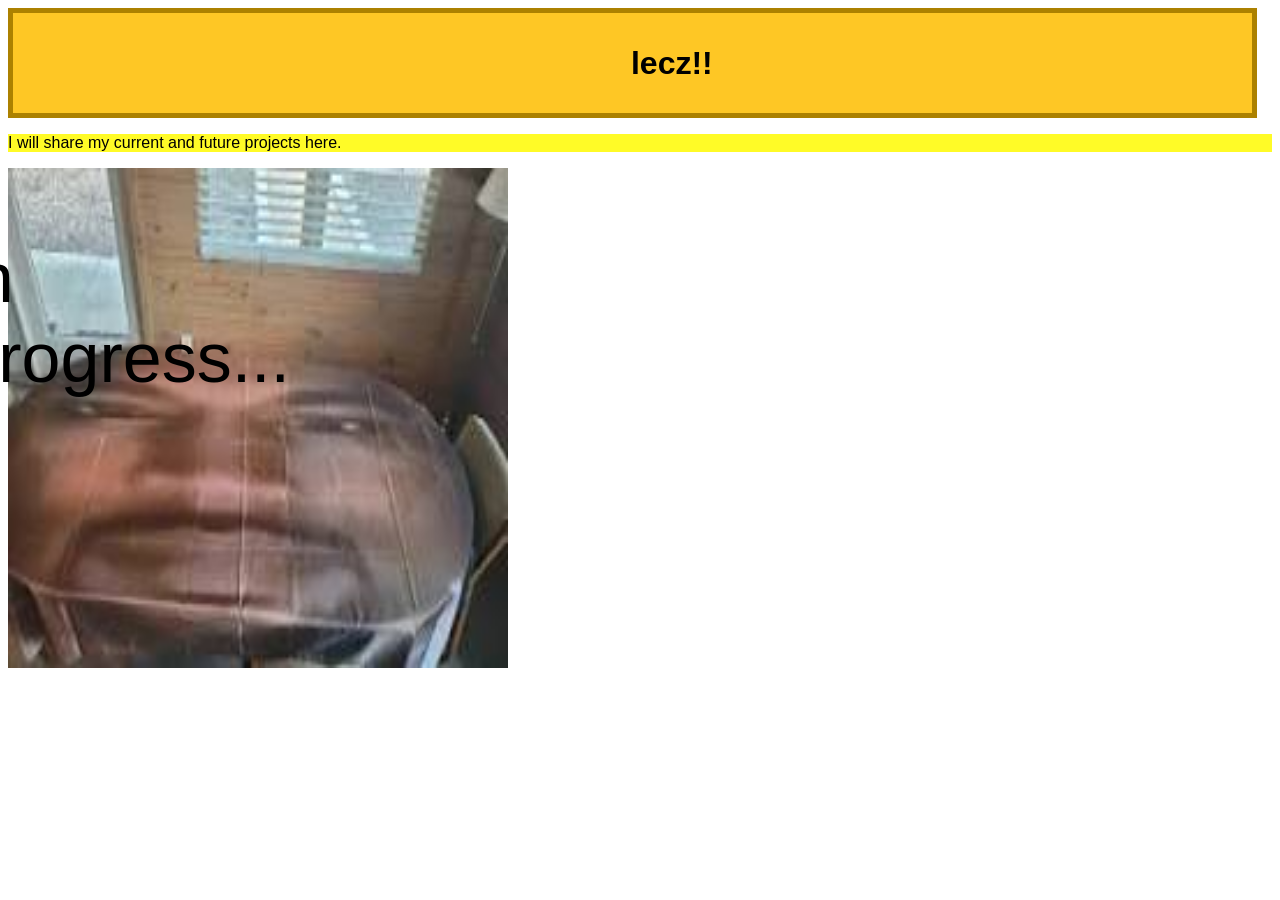
==== website/index.html @ db68d55a "Added the website for this" ====
<!DOCTYPE html>
<html lang="en">
<head>
    <meta charset="UTF-8">
    <meta name="viewport" content="width=device-width, initial-scale=1.0">
    <title>lecz!!</title>
    <link rel="stylesheet" href="styles.css">
    <link rel="preconnect" href="https://fonts.googleapis.com">
</head>
<body>
    <div class="header">
        <img id="pfpImg" src="media/pfp.png" alt="yuuko & hakase!" width="650" height="650"></img>
        <h1>lecz!!</h1>
    </div>
    
    <p id="introTxt">I will share my current and future projects here.</p>
    <p id="inProgress">in progress...</p>

    <img id="yeTable" src="media/yeTable.jpg" alt="ye, fka kanye, as a table."></img>
</body>
</html>
---- website/styles.css ----
* {
    font-family: 'Lexend', sans-serif;
}

body {
    background-image: url('media/city.png');
    background-size: cover;
    background-position: fit;
    background-repeat: no-repeat;
}

.header {
    position: top;
    width: 98%;
    height: 100px;
    background-color: #fec725;
    display: flex;
    align-items: center;
    justify-content: center;
    border:#ac8100;
    border-width: 5px;
    border-style: solid;
}

#pfpImg {
    position: relative;
    right: 85.4vh;
    width: 75px;
    height: 75px;
    border-width: 2px;
    border-height: 2px;
    border-style: solid;
    border-color: #000;
}

#yeTable {
    height: 500px;
    width: 500px;
}

#inProgress {
    position: absolute;
    font-size: 70px;
    right: 990px;
    color: #000000;
}

#introTxt {
    background-color: #fffb27;
}
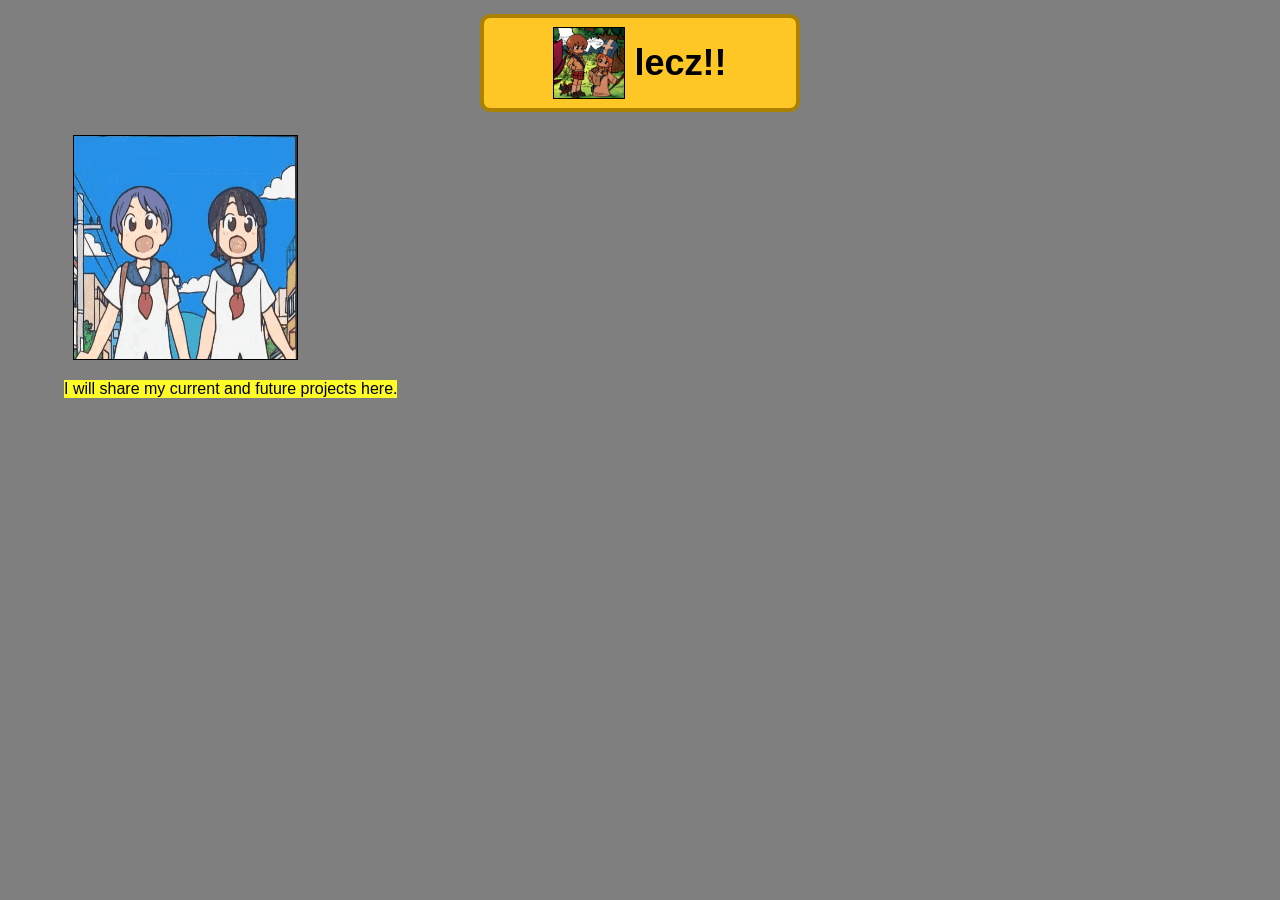
==== commit 35ec473e: "Updated website a bit..." ====
--- a/website/index.html
+++ b/website/index.html
@@ -8,14 +8,23 @@
     <link rel="preconnect" href="https://fonts.googleapis.com">
 </head>
 <body>
+
     <div class="header">
-        <img id="pfpImg" src="media/pfp.png" alt="yuuko & hakase!" width="650" height="650"></img>
-        <h1>lecz!!</h1>
+        <div id="headerContents">
+            <img id="pfpImg" src="media/pfp.png" alt="yuuko & hakase!" width="650" height="650"></img>
+            <h1>lecz!!</h1>
+        </div>
     </div>
-    
-    <p id="introTxt">I will share my current and future projects here.</p>
-    <p id="inProgress">in progress...</p>
 
-    <img id="yeTable" src="media/yeTable.jpg" alt="ye, fka kanye, as a table."></img>
+    <div class="body">
+        <div id="bodyContents">
+            
+            <img id="ghcImg" src="media/gohomeclub1.gif" alt="the go home club!" width="650" height="650"></img>
+            <p id="introTxt">I will share my current and future projects here.</p>
+            
+        </div>
+    </div>
+
+
 </body>
 </html>
--- a/website/styles.css
+++ b/website/styles.css
@@ -1,51 +1,87 @@
 
 * {
     font-family: 'Lexend', sans-serif;
+    box-sizing: border-box;
 }
 
 body {
     background-image: url('media/city.png');
     background-size: cover;
-    background-position: fit;
     background-repeat: no-repeat;
+    margin: 0;
+    padding: 0;
+}
+
+body::before {
+    content: "";
+    position: fixed;
+    top: 0;
+    left: 0;
+    width: 100%;
+    height: 100%;
+    background-color: rgba(0, 0, 0, 0.5);
+    z-index: -1;
+}
+
+.body {
+    display: flex;
+    align-items: top;
+    justify-content: left;
+}
+
+#bodyContents {
+    padding-left: 5vw;
+    padding-top: 5vh;
+    padding-bottom: 5vh;
+    padding-right: 10vw;
+}
+
+#ghcImg {
+    position: relative;
+    left: 0;
+    margin-left: 1vh;
+    width: 25vh;
+    height: 25vh;
+    border-width: 0.2vh;
+    border-style: solid;
+    border-color: #000;
 }
 
 .header {
-    position: top;
-    width: 98%;
-    height: 100px;
+    display: flex;
+    align-items: center;
+    width: 25vw;
+    height: 10vh;
+    padding-top: 4vh;
+    margin: 0 auto;
+    justify-content: center;
+}
+
+#headerContents {
     background-color: #fec725;
+    border:#ac8100;
+    border-width: 0.5vh;
+    border-style: solid;
+    border-radius: 10px;
     display: flex;
     align-items: center;
     justify-content: center;
-    border:#ac8100;
-    border-width: 5px;
-    border-style: solid;
+    width: 100%;
+    font-size: 2vh;
 }
 
 #pfpImg {
     position: relative;
-    right: 85.4vh;
-    width: 75px;
-    height: 75px;
-    border-width: 2px;
-    border-height: 2px;
+    left:auto;
+    margin-right: 1vh;
+    width: 8vh;
+    height: 8vh;
+    border-width: 0.2vh;
     border-style: solid;
     border-color: #000;
 }
 
-#yeTable {
-    height: 500px;
-    width: 500px;
-}
-
-#inProgress {
-    position: absolute;
-    font-size: 70px;
-    right: 990px;
-    color: #000000;
-}
-
 #introTxt {
     background-color: #fffb27;
+    width: fit-content;
 }
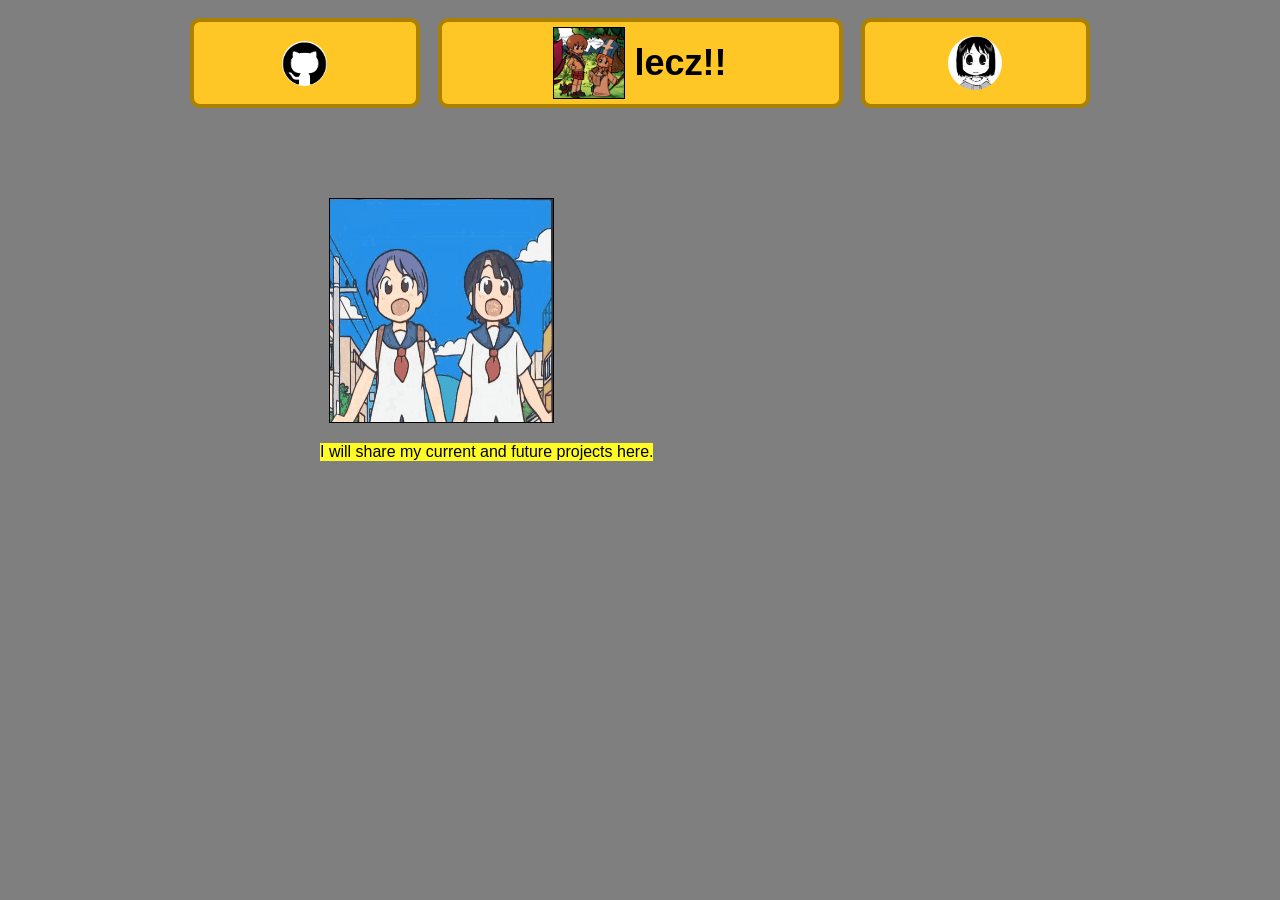
==== commit f9037c2a: "added kewlsies music and buttonz!" ====
--- a/website/index.html
+++ b/website/index.html
@@ -11,20 +11,36 @@
 
     <div class="header">
         <div id="headerContents">
-            <img id="pfpImg" src="media/pfp.png" alt="yuuko & hakase!" width="650" height="650"></img>
-            <h1>lecz!!</h1>
+
+            <a href="https://github.com/lex-icl" target="_blank">
+                <div id="headerLeft">
+                    <img id="githubImg" src="media/github1.png" alt="muh github link"></img>
+                </div>
+            </a>
+
+            <div id="headerCenter">
+                <img id="pfpImg" src="media/pfp.png" alt="yuuko & hakase!"></img>
+                <h1>lecz!!</h1>
+            </div>
+
+            <div id="headerRight">
+                <audio id="bgMusic" src="media/music1.mp3"></audio>
+                <img id="musicImg" src="media/nanosong1.png" alt="click to play music!! >:D"></img>
+            </div>
+
         </div>
     </div>
 
     <div class="body">
-        <div id="bodyContents">
+        <div id="bodyContents1">
             
             <img id="ghcImg" src="media/gohomeclub1.gif" alt="the go home club!" width="650" height="650"></img>
             <p id="introTxt">I will share my current and future projects here.</p>
-            
+
         </div>
     </div>
 
 
+<script src="script.js"></script>
 </body>
 </html>
--- a/website/styles.css
+++ b/website/styles.css
@@ -29,11 +29,11 @@
     justify-content: left;
 }
 
-#bodyContents {
-    padding-left: 5vw;
-    padding-top: 5vh;
+#bodyContents1 {
+    padding-left: 25vw;
+    padding-top: 12vh;
     padding-bottom: 5vh;
-    padding-right: 10vw;
+    padding-right: 25vw;
 }
 
 #ghcImg {
@@ -55,19 +55,70 @@
     padding-top: 4vh;
     margin: 0 auto;
     justify-content: center;
+    gap: 2vh;
 }
 
 #headerContents {
+    display: flex;
+    align-items: center;
+    justify-content: center;
+}
+
+#headerLeft {
+    display: flex;
+    align-items: center;
+    justify-content: center;
+    margin-right: 2vh;
+    border:#ac8100;
+    background-color: #fec725;
+    border-width: 0.5vh;
+    border-style: solid;
+    border-radius: 10px;
+    width: 25.5vh;
+    height: 10vh;
+}
+
+#headerRight {
+    cursor: pointer;
+    display: flex;
+    align-items: center;
+    justify-content: center;
+    margin-left: 2vh;
+    border:#ac8100;
+    background-color: #fec725;
+    border-width: 0.5vh;
+    border-style: solid;
+    border-radius: 10px;
+    width: 25.5vh;
+    height: 10vh;
+}
+
+#headerCenter {
+    display: flex;
     background-color: #fec725;
     border:#ac8100;
     border-width: 0.5vh;
     border-style: solid;
-    border-radius: 10px;
-    display: flex;
+    border-radius: 10px; 
+    width: 45vh;
+    height: 10vh;
+    font-size: 2vh;
     align-items: center;
     justify-content: center;
-    width: 100%;
-    font-size: 2vh;
+    padding-left: 4vh;
+    padding-right: 4vh;
+}
+
+#githubImg {
+    width: 5vh;
+    height: 5vh;
+    border-radius: 100%;
+}
+
+#musicImg {
+    width: 6vh;
+    height: 6vh;
+    border-radius: 100%;
 }
 
 #pfpImg {
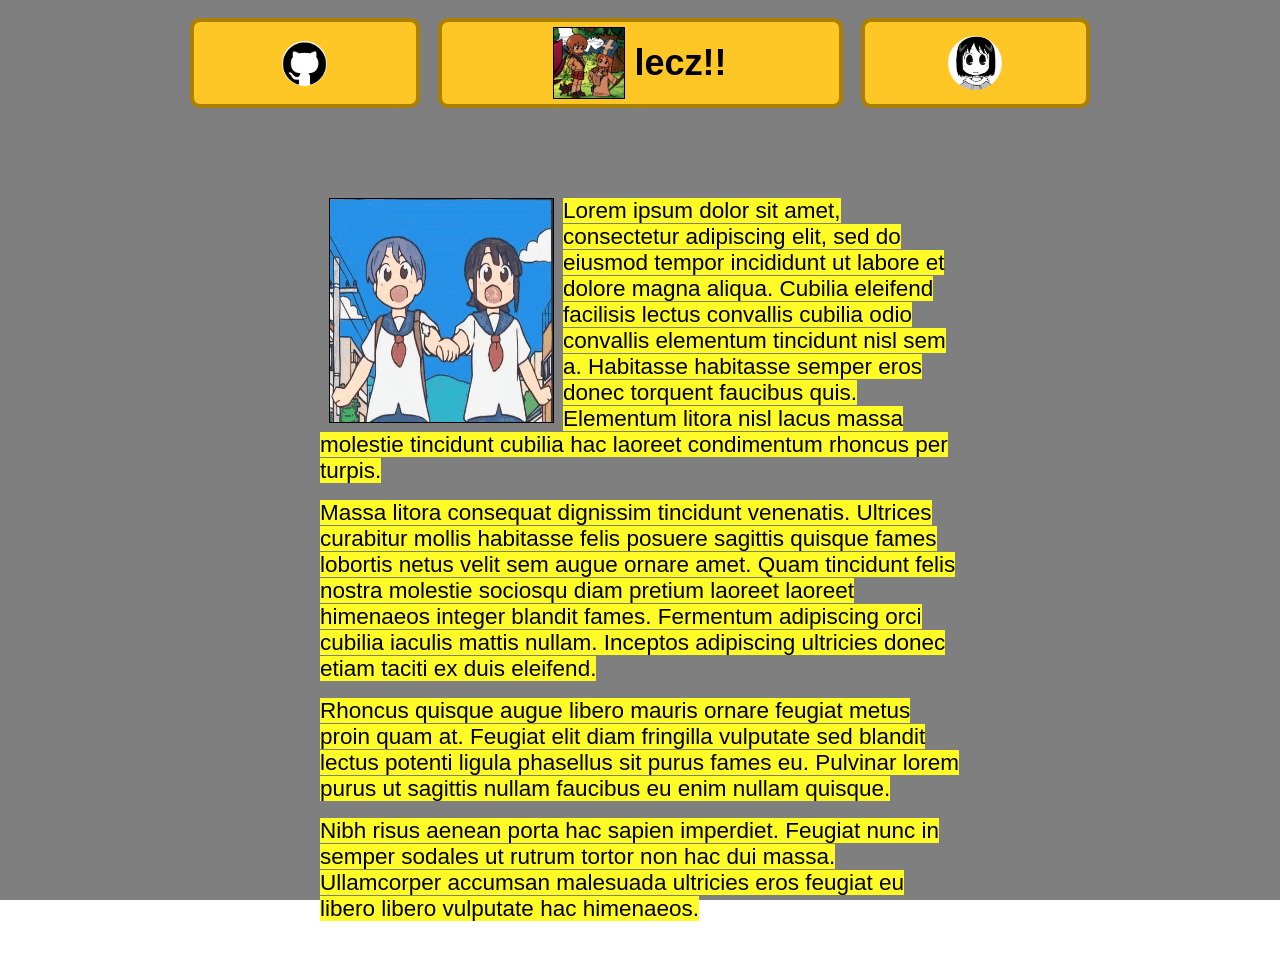
==== commit 8b847dee: "Lorem ipsum lalalala teh text wrapping was a headache oh my" ====
--- a/website/index.html
+++ b/website/index.html
@@ -35,7 +35,14 @@
         <div id="bodyContents1">
             
             <img id="ghcImg" src="media/gohomeclub1.gif" alt="the go home club!" width="650" height="650"></img>
-            <p id="introTxt">I will share my current and future projects here.</p>
+            <span id="introTxt">Lorem ipsum dolor sit amet, consectetur adipiscing elit, sed do eiusmod tempor incididunt ut labore et dolore magna aliqua. Cubilia eleifend facilisis lectus convallis cubilia odio convallis elementum tincidunt nisl sem a. Habitasse habitasse semper eros donec torquent faucibus quis. Elementum litora nisl lacus massa molestie tincidunt cubilia hac laoreet condimentum rhoncus per turpis.</span>
+            <p></p>
+            <span id="introTxt">Massa litora consequat dignissim tincidunt venenatis. Ultrices curabitur mollis habitasse felis posuere sagittis quisque fames lobortis netus velit sem augue ornare amet. Quam tincidunt felis nostra molestie sociosqu diam pretium laoreet laoreet himenaeos integer blandit fames. Fermentum adipiscing orci cubilia iaculis mattis nullam. Inceptos adipiscing ultricies donec etiam taciti ex duis eleifend.</span>
+            <p></p>
+            <span id="introTxt">Rhoncus quisque augue libero mauris ornare feugiat metus proin quam at. Feugiat elit diam fringilla vulputate sed blandit lectus potenti ligula phasellus sit purus fames eu. Pulvinar lorem purus ut sagittis nullam faucibus eu enim nullam quisque.</span>
+            <p></p>
+            <span id="introTxt">Nibh risus aenean porta hac sapien imperdiet. Feugiat nunc in semper sodales ut rutrum tortor non hac dui massa. Ullamcorper accumsan malesuada ultricies eros feugiat eu libero libero vulputate hac himenaeos.</span>
+
 
         </div>
     </div>
--- a/website/styles.css
+++ b/website/styles.css
@@ -30,21 +30,30 @@
 }
 
 #bodyContents1 {
-    padding-left: 25vw;
+    margin-left: 25vw;
     padding-top: 12vh;
     padding-bottom: 5vh;
-    padding-right: 25vw;
+    margin-right: 25vw;
+    gap: 2vh;
+    width: 50vw;
 }
 
 #ghcImg {
-    position: relative;
+    float: left;
     left: 0;
     margin-left: 1vh;
+    margin-right: 1vh;
+    margin-bottom: 0.75vh;
     width: 25vh;
     height: 25vh;
     border-width: 0.2vh;
     border-style: solid;
     border-color: #000;
+}
+
+#introTxt {
+    font-size: 2.5vh;
+    background-color: #fffb27;
 }
 
 .header {
@@ -131,8 +140,3 @@
     border-style: solid;
     border-color: #000;
 }
-
-#introTxt {
-    background-color: #fffb27;
-    width: fit-content;
-}
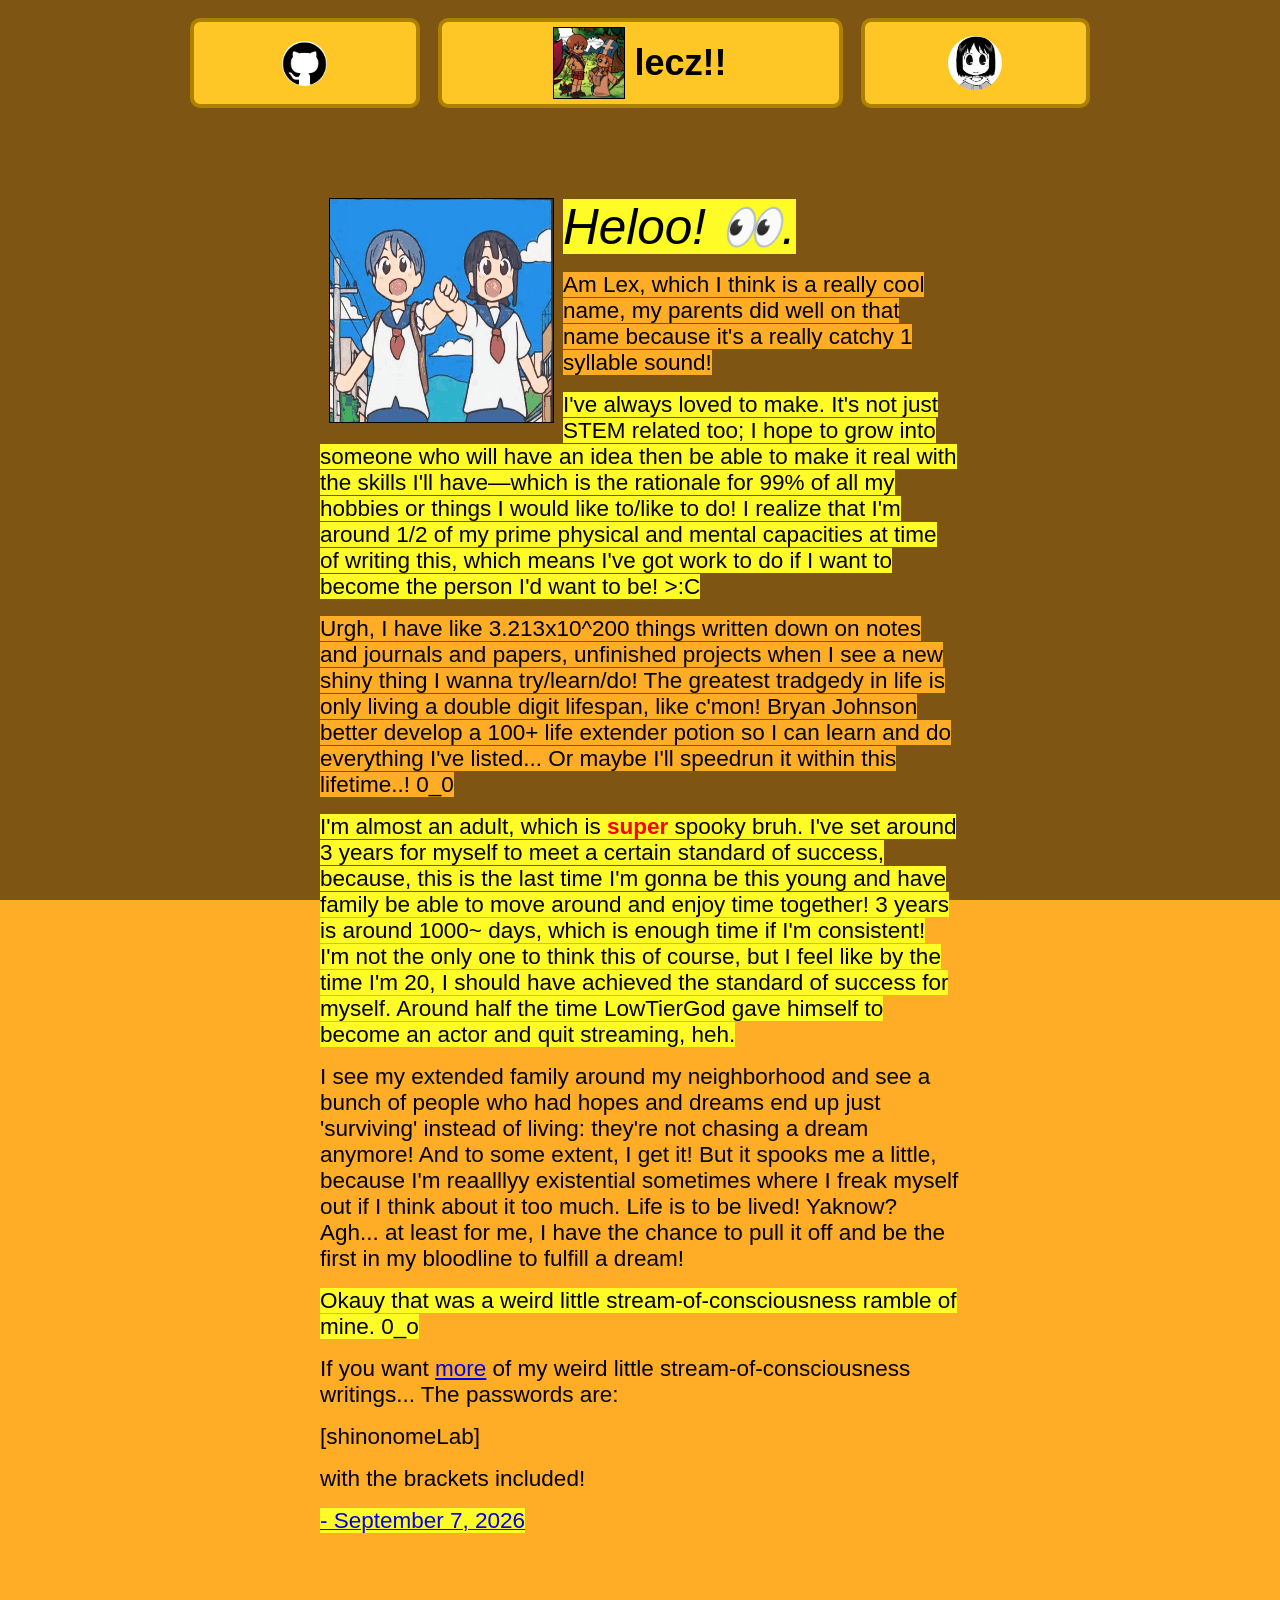
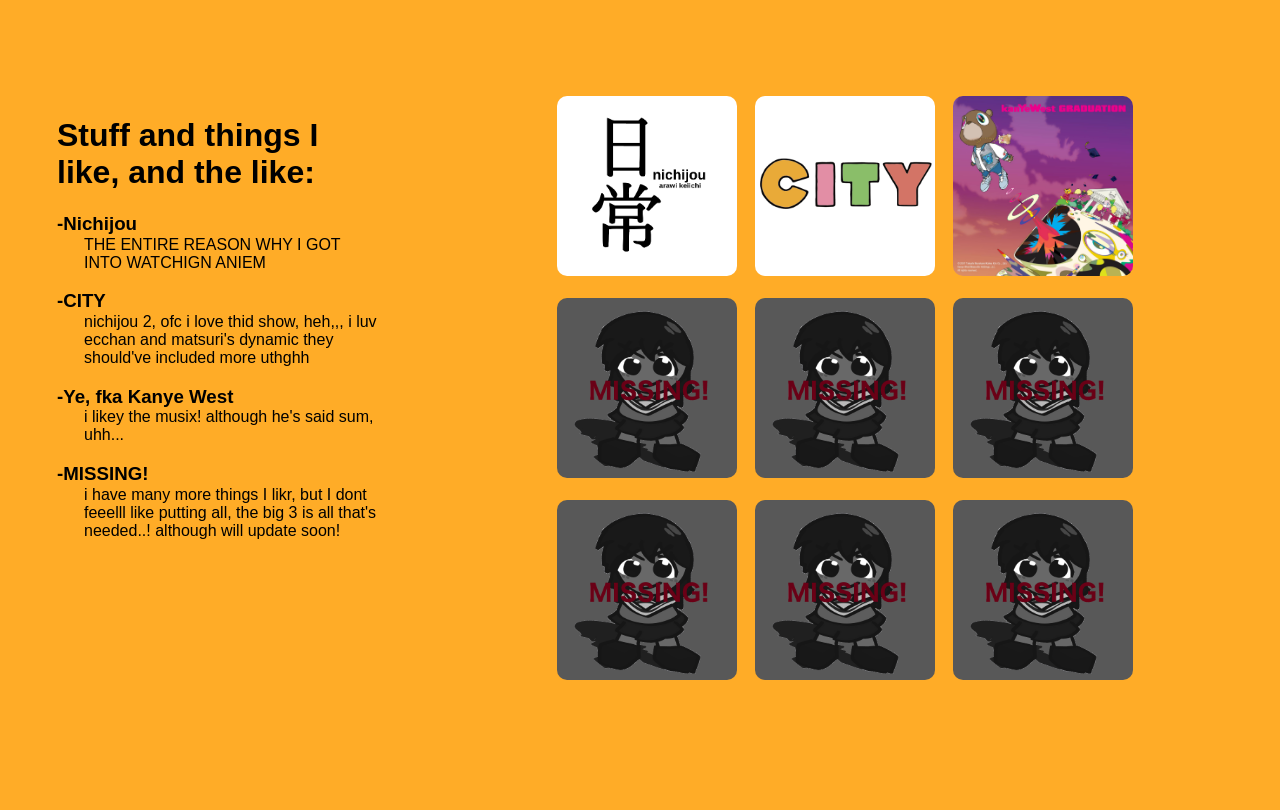
==== commit 9e008f4b: "WEBSITE v1.0 YAYYAY i think it turned out looking pretty cool!" ====
--- a/website/index.html
+++ b/website/index.html
@@ -31,21 +31,88 @@
         </div>
     </div>
 
-    <div class="body">
+
         <div id="bodyContents1">
             
             <img id="ghcImg" src="media/gohomeclub1.gif" alt="the go home club!" width="650" height="650"></img>
-            <span id="introTxt">Lorem ipsum dolor sit amet, consectetur adipiscing elit, sed do eiusmod tempor incididunt ut labore et dolore magna aliqua. Cubilia eleifend facilisis lectus convallis cubilia odio convallis elementum tincidunt nisl sem a. Habitasse habitasse semper eros donec torquent faucibus quis. Elementum litora nisl lacus massa molestie tincidunt cubilia hac laoreet condimentum rhoncus per turpis.</span>
+            <span id="introTxt1">Heloo! 👀. </span>
             <p></p>
-            <span id="introTxt">Massa litora consequat dignissim tincidunt venenatis. Ultrices curabitur mollis habitasse felis posuere sagittis quisque fames lobortis netus velit sem augue ornare amet. Quam tincidunt felis nostra molestie sociosqu diam pretium laoreet laoreet himenaeos integer blandit fames. Fermentum adipiscing orci cubilia iaculis mattis nullam. Inceptos adipiscing ultricies donec etiam taciti ex duis eleifend.</span>
+            <span id="introTxt2">Am Lex, which I think is a really cool name, my parents did well on that name because it's a 
+                really catchy 1 syllable sound!</span>
             <p></p>
-            <span id="introTxt">Rhoncus quisque augue libero mauris ornare feugiat metus proin quam at. Feugiat elit diam fringilla vulputate sed blandit lectus potenti ligula phasellus sit purus fames eu. Pulvinar lorem purus ut sagittis nullam faucibus eu enim nullam quisque.</span>
+            <span id="introTxt">I've always loved to make. It's not just STEM related too; I hope to grow into someone who will 
+                have an idea then be able to make it real with the skills I'll have—which is the rationale for 99% of all my 
+                hobbies or things I would like to/like to do! I realize that I'm around 1/2 of my prime physical and mental 
+                capacities at time of writing this, which means I've got work to do if I want to become the person I'd want to 
+                be! >:C</span>
             <p></p>
-            <span id="introTxt">Nibh risus aenean porta hac sapien imperdiet. Feugiat nunc in semper sodales ut rutrum tortor non hac dui massa. Ullamcorper accumsan malesuada ultricies eros feugiat eu libero libero vulputate hac himenaeos.</span>
+            <span id="introTxt2">Urgh, I have like 3.213x10^200 things written down on notes and journals and papers, unfinished 
+                projects when I see a new shiny thing I wanna try/learn/do! The greatest tradgedy in life is only living a double 
+                digit lifespan, like c'mon! Bryan Johnson better develop a 100+ life extender potion so I can learn and do 
+                everything I've listed... Or maybe I'll speedrun it within this lifetime..! 0_0</span>
+            <p></p>
+            <span id="introTxt">I'm almost an adult, which is <span id="spanEmphasis">super</span> spooky bruh. I've set around 
+                3 years for myself to meet a certain standard of success, because, this is the last time I'm gonna be this young 
+                and have family be able to move around and enjoy time together! 3 years is around 1000~ days, which is enough time 
+                if I'm consistent! I'm not the only one to think this of course, but I feel like by the time I'm 20, I should have 
+                achieved the standard of success for myself. Around half the time LowTierGod gave himself to become an actor and 
+                quit streaming, heh. </span>
+            <p></p>
+            <span id="introTxt2">I see my extended family around my neighborhood and see a bunch of people who had hopes and 
+                dreams end up just 'surviving' instead of living: they're not chasing a dream anymore! And to some extent, I get 
+                it! But it spooks me a little, because I'm reaalllyy existential sometimes where I freak myself out if I think 
+                about it too much. Life is to be lived! Yaknow? Agh... at least for me, I have the chance to pull it off and be 
+                the first in my bloodline to fulfill a dream!</span>
+            <p></p>
+            <span id="introTxt">Okauy that was a weird little stream-of-consciousness ramble of mine. 0_o</span>
+            <p></p>
+            <span id="introTxt2">If you want <a href="#bodyContents2">more</a> of my weird little stream-of-consciousness 
+                writings... The passwords are:</span>
+            <p></p>
+            <span id="introTxt2">
+                [shinonomeLab]</span>
+            <p></p>
+            <span id="introTxt2">
+                with the brackets included!</span>
+            <p></p>
+            <a href="https://pastebin.com/M6q3Crc0" target="_blank"><span id="introTxt">- September 7, 2026</span></a>
 
 
         </div>
-    </div>
+
+        <div id="bodyContents2">
+
+            <div id="bodyContents2Left">
+                <h1>Stuff and things I like, and the like:</h1>
+                <h3>-Nichijou</h3>      
+                    <p>THE ENTIRE REASON WHY I GOT INTO WATCHIGN ANIEM</p>  
+                <h3>-CITY</h3>
+                    <p>nichijou 2, ofc i love thid show, heh,,, i luv ecchan and matsuri's dynamic they should've included 
+                        more uthghh</p>          
+                <h3>-Ye, fka Kanye West</h3>
+                    <p>i likey the musix! although he's said sum, uhh...</p>
+                <h3>-MISSING!</h3>      
+                    <p>i have many more things I likr, but I dont feeelll like putting all, the big 3 is all that's needed..! 
+                        although will update soon!</p>       
+
+            </div>
+
+
+            <div class="gridLinks">
+                <a href="https://pastebin.com/XMZvehuf" target="_blank"><img src="media/nichi1.png"></a>
+                <a href="https://pastebin.com/NzZ4PTFX" target="_blank"><img src="media/CITY1.png"></a>
+                <a href="https://pastebin.com/vNp6LZpx" target="_blank"><img src="media/gradalbum1.jpeg"></a>
+                <img src="media/Yuoo.png">                
+                <img src="media/Yuoo.png">
+                <img src="media/Yuoo.png">
+                <img src="media/Yuoo.png">
+                <img src="media/Yuoo.png">
+                <img src="media/Yuoo.png">
+            </div>
+
+
+        </div>
+
 
 
 <script src="script.js"></script>
--- a/website/styles.css
+++ b/website/styles.css
@@ -5,11 +5,14 @@
 }
 
 body {
+    background-color: #ffac27;
     background-image: url('media/city.png');
-    background-size: cover;
     background-repeat: no-repeat;
+    background-position: center top;
+    background-size: 100% calc(12vh + 5vh + 100% - 10vh); 
     margin: 0;
     padding: 0;
+    z-index: -1;
 }
 
 body::before {
@@ -23,13 +26,55 @@
     z-index: -1;
 }
 
-.body {
+#bodyContents2 {
     display: flex;
-    align-items: top;
-    justify-content: left;
+    flex-direction: row;
+    justify-content: center;
+    align-items: flex-start;
+    background-color: #ffac27;
+    padding: 3vh;
+    gap: 10vh;
+}
+
+#bodyContents2Left {
+    margin-top: 10vh;
+    width: 25vw;
+}
+
+#bodyContents2Left p {
+    margin-left: 3vh;
+    margin-top: -2vh;
+}
+
+.gridLinks {
+    display:grid;
+    grid-template-columns: repeat(3, 1fr);
+    grid-template-rows: repeat(3, 1fr);
+    gap: 2vh;
+    margin:10vh;
+    padding-bottom: 1vh;
+}
+
+.gridLinks img {
+    transition: transform 0.25s ease-in-out; 
+    border-radius: 10px;
+    height: 20vh;
+    width: 20vh;
+}
+
+.gridLinks img:hover {
+    transform: scale(0.8);
+    cursor: pointer;
+    opacity: 0.6;
+}
+
+#spanEmphasis {
+    color: red;
+    font-weight: bold;
 }
 
 #bodyContents1 {
+    position: relative;
     margin-left: 25vw;
     padding-top: 12vh;
     padding-bottom: 5vh;
@@ -54,6 +99,17 @@
 #introTxt {
     font-size: 2.5vh;
     background-color: #fffb27;
+}
+
+#introTxt2 {
+    font-size: 2.5vh;
+    background-color: #ffac27;
+}
+
+#introTxt1 {
+    font-size: 5.5vh;
+    background-color: #fffb27;
+    font-style: italic;
 }
 
 .header {
